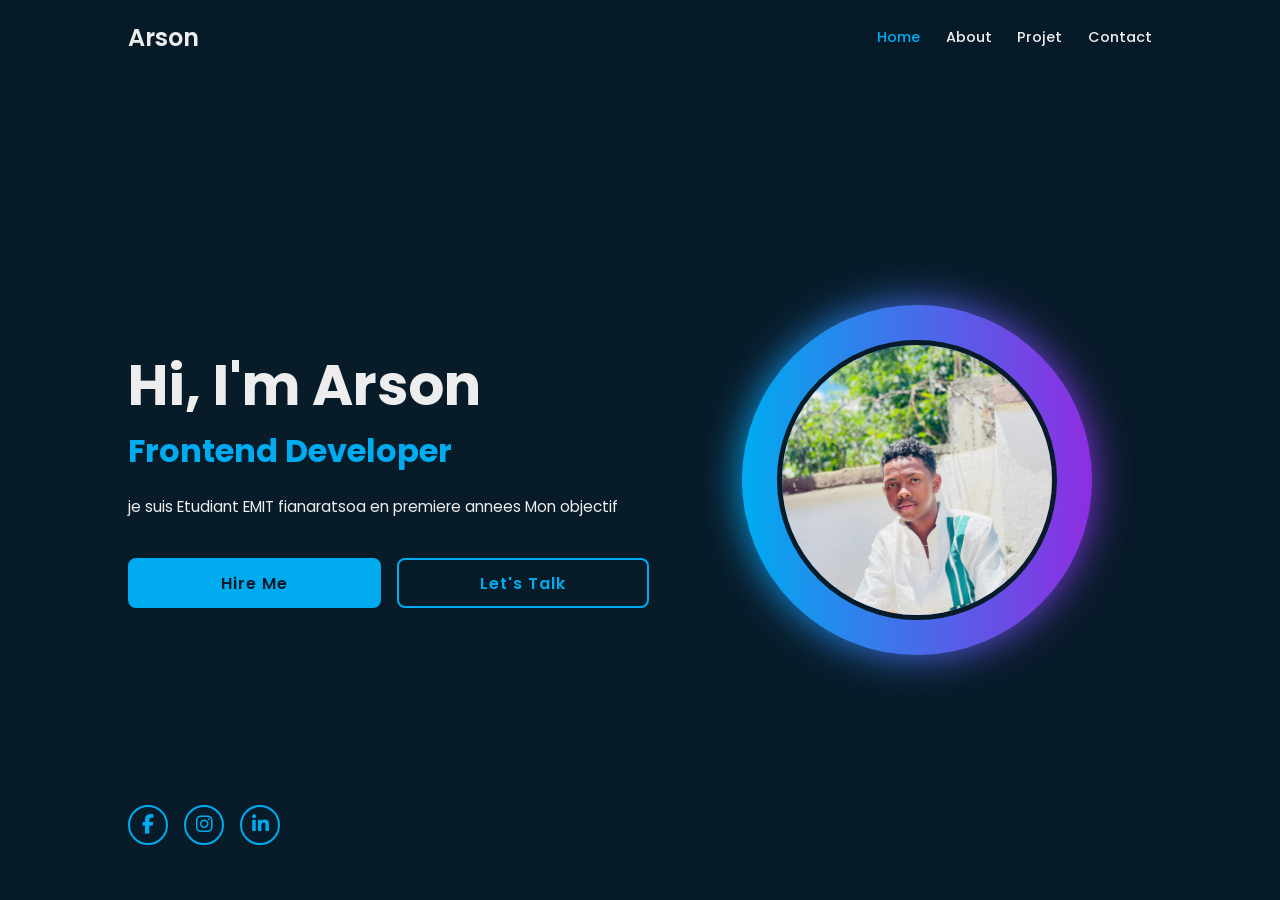
==== index.html @ ee3c2e50 "Add files via upload" ====
<!DOCTYPE html>
<html lang="en">
<head>
    <meta charset="UTF-8">
    <meta name="viewport" content="width=device-width, initial-scale=1.0">
    <title>Document</title>
    <link rel="stylesheet" href="style.css">
    <link rel="stylesheet" href="https://cdnjs.cloudflare.com/ajax/libs/font-awesome/6.5.1/css/all.min.css">
    <link href="https://fonts.googleapis.com/css2?family=Poppins:wght@400;600;700&display=swap" rel="stylesheet">
</head>
<body>
    <header class="header">
        <a href="#" class="logo">Arson</a>

        <div class="menu-toggle">
            <i class="fa-solid fa-bars"></i>
        </div>

    <nav class="navbar">
        <a href="#" class="active">Home</a>
        <a href="about.html">About</a>
        <a href="projet.html">Projet</a>
        
        <a href="contact.html">Contact</a>
    </nav>
    </header>
<br><br><br>
<section class="home">
    <div class="home-content">
        <h1>Hi, I'm Arson</h1>
        <h3>Frontend Developer</h3>
        <p>
            je suis Etudiant EMIT fianaratsoa en premiere annees 
            Mon objectif 
        </p>
        <div class="btn-box">
            <a href="#">Hire Me</a>
            <a href="#">Let's Talk</a>
        </div>
    </div>

    <div class="home-img">
        <div class="glow-circle">
            <span></span>
            <span></span>
            <div class="image">
                <img src="images/moi.jpeg.jpg" alt="Arson Haja">
            </div>
        </div>
    </div>

    <div class="home-sci">
        <a href="#"><i class="fa-brands fa-facebook-f"></i></a>
        <a href="#"><i class="fa-brands fa-instagram"></i></a>
        <a href="#"><i class="fa-brands fa-linkedin-in"></i></a>
    </div>
</section>

<script>
    const menuToggle = document.querySelector(".menu-toggle");
    const navbar = document.querySelector(".navbar");

    menuToggle.addEventListener("click", () => {
        navbar.classList.toggle("active");
    });
</script>
</body>
</html>
---- style.css ----
*{
    margin: 0;
    padding: 0;
    box-sizing: border-box;
    font-family: 'Poppins', sans-serif;
}

body{
    background-color: #081b29;
    color: #ededed;
}

.header{
    position: fixed;
    top: 0;
    left: 0;
    width: 100%;
    padding: 20px 10%;
    display: flex;
    justify-content: space-between;
    align-items: center;
    z-index: 100;
    background: rgba(8, 27, 41, 0.85); /* léger fond pour lisibilité */
}

.logo{
    font-size: 1.5rem;
    color: #ededed;
    text-decoration: none;
    font-weight: 600;
}

.navbar{
    display: flex;
    gap: clamp(1rem, 2vw, 2rem);
}

.navbar a {
    font-size: clamp(0.9rem, 1vw, 1.2rem);
    color: #ededed;
    text-decoration: none;
    font-weight: 500;
    transition: .3s;
}

.navbar a:hover,
.navbar a.active {
    color: #00abf0;
}


.home {
    display: flex;
    flex-wrap: wrap;
    justify-content: space-between;
    align-items: center;
    padding: 120px 10%; /* espace pour header fixe */
    gap: 2rem;
    min-height: calc(100vh - 90px); /* prend en compte le header */
    position: relative;
}

.home-content {
    flex: 1 1 350px;
    max-width: 600px;
}

.home-content h1 {
    font-size: clamp(2rem, 5vw, 3.5rem);
    font-weight: 700;
    line-height: 1.2;
}

.home-content h3 {
    font-size: clamp(1.5rem, 3vw, 2rem);
    font-weight: 700;
    color: #00abf0;
    margin: 0.5rem 0;
}

.home-content p {
    font-size: clamp(0.9rem, 1.2vw, 1.1rem);
    margin: 20px 0 40px;
}

.btn-box {
    display: flex;
    flex-wrap: wrap;
    gap: 1rem;
}

.btn-box a {
    flex: 1 1 140px;
    height: 50px;
    display: flex;
    justify-content: center;
    align-items: center;
    background: #00abf0;
    border: 2px solid #00abf0;
    border-radius: 8px;
    color: #081b29;
    font-weight: 600;
    text-decoration: none;
    position: relative;
    overflow: hidden;
    transition: 0.5s;
}

.btn-box a:nth-child(2) {
    background: transparent;
    color: #00abf0;
}

.btn-box a::before {
    content: '';
    position: absolute;
    top: 0;
    left: 0;
    width: 0;
    height: 100%;
    background: #081b29;
    z-index: -1;
    transition: .5s;
}

.btn-box a:hover::before {
    width: 100%;
}

.btn-box a:hover {
    color: #00abf0;
}

.home-img {
    flex: 1 1 300px;
    display: flex;
    justify-content: center;
    align-items: center;
    position: relative;
}

.glow-circle {
    position: relative;
    width: clamp(250px, 30vw, 350px);
    height: clamp(250px, 30vw, 350px);
    border-radius: 50%;
    display: flex;
    justify-content: center;
    align-items: center;
}

.glow-circle span {
    position: absolute;
    width: 100%;
    height: 100%;
    background: linear-gradient(90deg, #00abf0, #8e2de2);
    border-radius: 50%;
    animation: rotate 4s linear infinite;
}

.glow-circle span:nth-child(1) {
    filter: blur(20px);
}

.image {
    width: 80%;
    height: 80%;
    border-radius: 50%;
    overflow: hidden;
    border: 5px solid #081b29;
    z-index: 1;
}

.image img {
    width: 100%;
    height: 100%;
    object-fit: cover;
}

@keyframes rotate {
    100% {
        transform: rotate(360deg);
    }
}

.home-sci {
    position: absolute;
    bottom: clamp(20px, 5vw, 40px);
    display: flex;
    gap: clamp(0.5rem, 2vw, 1rem);
}

.home-sci a {
    display: flex;
    justify-content: center;
    align-items: center;
    width: clamp(30px, 4vw, 40px);
    height: clamp(30px, 4vw, 40px);
    border: 2px solid #00abf0;
    border-radius: 50%;
    font-size: clamp(0.8rem, 1.5vw, 1.2rem);
    color: #00abf0;
    text-decoration: none;
    transition: .3s;
}

.home-sci a:hover {
    background: #00abf0;
    color: #081b29;
}

/* Responsive */
@media (max-width: 768px) {
    .home {
        flex-direction: column-reverse;
        padding: 140px 5%;
        gap: 2rem;
        min-height: auto;
    }
    .home-content {
        text-align: center;
    }
    .btn-box {
        justify-content: center;
    }
}

.btn-box{
    display: flex;
    flex-wrap: wrap;
    gap: 1rem;
}



.btn-box a{
    position: relative;
    display: inline-flex;
    justify-content: center;
    align-items: center;
    width: 150px;
    height: 50px;
    background: #00abf0;
    border: 2px solid #00abf0;
    border-radius: 8px;
    font-size: 1rem;
    color: #081b29;
    text-decoration: none;
    font-weight: 600;
    letter-spacing: 1px;
    z-index:1 ;
    overflow: hidden;
    transition: .5s;
}

.btn-box a:hover{
    color: #00abf0;
}

.btn-box a:nth-child(2){
    background: transparent;
    color: #00abf0;
}
.btn-box a:nth-child(2):hover{
    color: #081b29;
}

.btn-box a:nth-child(2)::before{
    background: #00abf0;
}

.btn-box a::before{
    content: '';
    position: absolute;
    top: 0;
    left: 0;
    width: 0;
    height: 100%;
    background: #081b29;
    z-index: -1;
    transition: .5s;
}

.btn-box a:hover:before{
    width: 100%;

}

.home-img{
    flex: 1 1 300px;
    display: flex;
    justify-content: center;
    align-items: center;
}

.glow-circle{
    position: relative;
    width: clamp(250px, 30vw, 350px);
    height: clamp(250px, 30vw, 350px);
    border-radius: 50%;
    display: flex;
    justify-content: center;
    align-items: center;
}

.glow-circle span{
    position: absolute;
    width: 100%;
    height: 100%;
    background: linear-gradient(90deg, #00abf0, #8e2de2);
    border-radius: 50%;
    animation: rotate 4s linear infinite;
}

.glow-circle span:nth-child(1){
    filter: blur(20px);
}

.image{
    position: relative;
    width: 80%;
    height: 80%;
    border-radius: 50%;
    overflow: hidden;
    border: 5px solid #081b29;
    z-index: 1;
}

.image img{
    width: 100%;
    height: 100%;
    object-fit: cover;
}

@keyframes rotate{
    100%{
        transform: rotate(360deg);
    }
}

.home-sci{
    position: absolute;
    bottom: clamp(20px, 5vw, 40px);
    display: flex;
    gap: clamp(0.5rem, 2vw, 1rem);
}

.home-sci a{
    display: flex;
    justify-content: center;
    align-items: center;
    width: clamp(30px, 4vw, 40px);
    height: clamp(30px, 4vw, 40px);
    border: 2px solid #00abf0;
    border-radius: 50%;
    font-size: clamp(0.8rem, 1.5vw, 1.2rem);
    color: #00abf0;
    text-decoration: none;
    transition: .3s;
}

.home-sci a:hover{
    background: #00abf0;
    color: #081b29;
}

/* Responsive adjustments */
@media(max-width:768px){
    .header{
        padding: 15px 5%;
    }
    .home{
        padding: 0 5%;
        gap: 1.5rem;
    }
}

.contact{
    padding: 100px 10%;
    display: flex;
    justify-content: center;
    align-items: flex-start;
    gap: 50px;
    color: #ededed;
}

.contact-container{
    display: flex;
    flex-wrap: wrap;
    gap: 50px;
    max-width: 1200px;
    width: 100%;
}

.contact-info, .contact-form{
    flex: 1;
    min-width: 300px;
}

.contact-info h2,
.contact-form h2{
    font-size: 32px;
    color: #00abf0;
    margin-bottom: 20px;
}

.contact-info p{
    margin-bottom: 30px;
    line-height: 1.6;
}

.info-item{
    display: flex;
    align-items: center;
    margin-bottom: 20px;
    font-size: 18px;
}

.info-item i{
    margin-right: 15px;
    color: #00abf0;
}

.contact-socials{
    margin-top: 20px;
    display: flex;
    gap: 15px;
}

.contact-socials a{
    display: flex;
    justify-content: center;
    align-items: center;
    width: 40px;
    height: 40px;
    border: 2px solid #00abf0;
    border-radius: 50%;
    color: #00abf0;
    text-decoration: none;
    transition: .3s;
}

.contact-socials a:hover{
    background: #00abf0;
    color: #081b29;
}

.contact-form form{
    display: flex;
    flex-direction: column;
    gap: 15px;
}

.contact-form input,
.contact-form textarea{
    padding: 12px 15px;
    border-radius: 8px;
    border: 2px solid #00abf0;
    background: transparent;
    color: #ededed;
    font-size: 16px;
    resize: none;
}

.contact-form input::placeholder,
.contact-form textarea::placeholder{
    color: #a0a0a0;
}

.contact-form button{
    padding: 12px 20px;
    border-radius: 8px;
    border: 2px solid #00abf0;
    background: #00abf0;
    color: #081b29;
    font-size: 18px;
    font-weight: 600;
    cursor: pointer;
    transition: .3s;
}

.contact-form button:hover{
    background: transparent;
    color: #00abf0;
}

/* ================= PROJECTS SECTION ================= */

.projects {
    padding: 100px 10%;
    background: #0a2233;
}

.section-title {
    text-align: center;
    font-size: 40px;
    margin-bottom: 60px;
    color: #00abf0;
}

.projects-grid {
    display: flex;
    flex-wrap: wrap;
    gap: 30px;
    justify-content: center;
}

.project-card {
    background: #081b29;
    border-radius: 15px;
    overflow: hidden;
    width: 320px;
    transition: 0.4s ease;
    box-shadow: 0 0 15px rgba(0, 171, 240, 0.1);
}

.project-card:hover {
    transform: translateY(-10px);
    box-shadow: 0 0 25px rgba(0, 171, 240, 0.4);
}

.project-card img {
    width: 100%;
    height: 200px;
    object-fit: cover;
}

.project-content {
    padding: 20px;
}

.project-content h3 {
    font-size: 22px;
    margin-bottom: 10px;
}

.project-content p {
    font-size: 14px;
    color: #bbb;
}

/* ===== Responsive Navbar ===== */

.menu-toggle {
    display: none;
    font-size: 28px;
    color: #ededed;
    cursor: pointer;
}

/* Mobile */
@media (max-width: 768px) {

    .menu-toggle {
        display: block;
    }

    .navbar {
        position: absolute;
        top: 100%;
        right: 0;
        width: 100%;
        background: #081b29;
        display: flex;
        flex-direction: column;
        align-items: center;
        padding: 20px 0;
        gap: 20px;

        /* caché par défaut */
        transform: translateY(-200%);
        transition: 0.4s ease;
    }

    .navbar.active {
        transform: translateY(0);
    }

    .navbar a {
        margin-left: 0;
        font-size: 20px;
    }
}
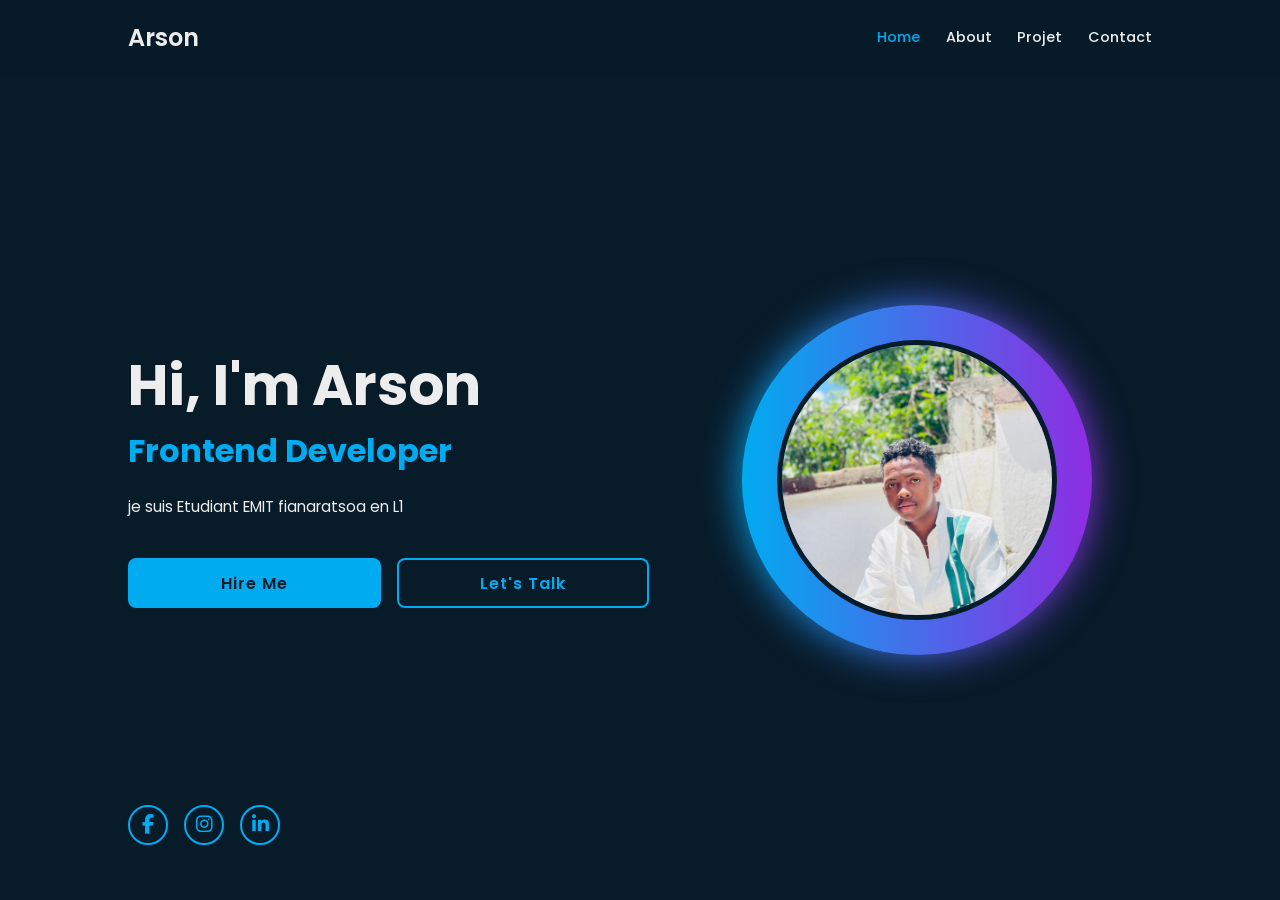
==== commit 56a6ec7c: "Revise introduction text in index.html Updated personal information in the introduction section." ====
--- a/index.html
+++ b/index.html
@@ -30,8 +30,7 @@
         <h1>Hi, I'm Arson</h1>
         <h3>Frontend Developer</h3>
         <p>
-            je suis Etudiant EMIT fianaratsoa en premiere annees 
-            Mon objectif 
+            je suis Etudiant EMIT fianaratsoa en L1 <br mention d'informatique(DA2I)
         </p>
         <div class="btn-box">
             <a href="#">Hire Me</a>
@@ -65,4 +64,5 @@
     });
 </script>
 </body>
-</html>+
+</html>
